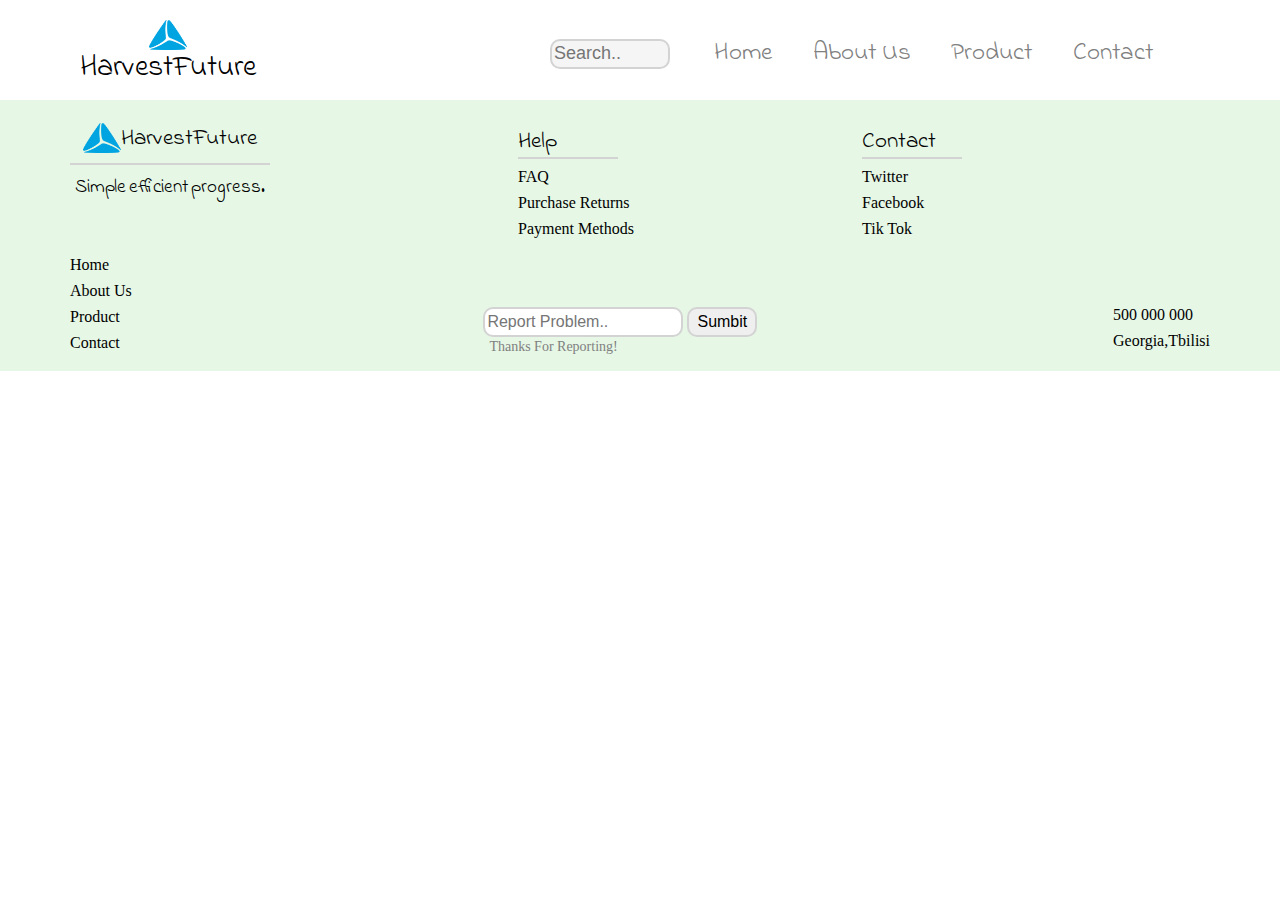
==== aboutUs.html @ fa1aed4d "Almost finished home page" ====
<!DOCTYPE html>
<html lang="en">
<head>
    <meta charset="UTF-8">
    <meta name="viewport" content="width=device-width, initial-scale=1.0">
    <link rel="preconnect" href="https://fonts.googleapis.com">
    <link rel="preconnect" href="https://fonts.gstatic.com" crossorigin>
    <link href="https://fonts.googleapis.com/css2?family=Griffy&family=Indie+Flower&display=swap" rel="stylesheet">
    <script src="https://kit.fontawesome.com/22f4843c6d.js" crossorigin="anonymous"></script>
    <link rel="stylesheet" href="css/global.css">
    <link rel="icon" type="image/x-icon" href="img/tbc.png">
    <title>Harvest Future</title>
</head>
<body>
    <header>
        <div class="header-Rec">
            <div class="nav-Bar container">
                <div class="logo">
                    <a href="https://www.tbceducation.ge/">
                        <img class="tbc-Logo" src="img/tbc.png" alt="">
                    </a>
                    <h1>HarvestFuture</h1>
                </div>
                
                <nav class="nav-Search">
                    <div>
                        <input type="text" placeholder="Search..">
                        <i class="fa-solid fa-magnifying-glass"></i>          
                    </div>
                    <a class="page-link" href="index.html"><h2>Home</h2></a>
                    <a class="page-link" href="aboutUs.html"><h2>About Us</h2></a>
                    <a class="page-link" href="product.html"><h2>Product</h2></a>
                    <a class="page-link" href="contact.html"><h2>Contact</h2></a>
                    <img class="solid-Bars" src="img/bars-solid.svg" alt="">
                    <div class="right-Icons">
                        <a href="login.html"><i class="fa-solid fa-user"></i></a>
                        <a href="cart.html"><i class="fa-solid fa-cart-shopping"></i></a>
                    </div>
                </nav>
            </div>
        </div>
    </header>
    <footer class="footer-Rectangle">
        <div class="container footer-Text">
            <div class="section1">
                <div class="footer-Logo">
                    <img src="img/tbc.png" alt="">
                    <h3>HarvestFuture</h3>
                    <div class="hl"></div>
                    <h4>Simple efficient progress.</h4>
                </div>
                <div class="footer-Help-Contact">
                    <h3>Help</h3>
                    <div class="hl2"></div>
                    <h5>FAQ</h5>
                    <h5>Purchase Returns</h5>
                    <h5>Payment Methods</h5>
                </div>
                <div class="footer-Help-Contact">
                    <h3>Contact</h3>
                    <div class="hl2"></div>
                    <h5>Twitter</h5>
                    <h5>Facebook</h5>
                    <h5>Tik Tok</h5>
                </div>
                <div class="social-Platforms">
                    <a href="https://twitter.com/"><i class="fa-brands fa-twitter"></i></a>
                    <a href="https://www.facebook.com/"><i class="fa-brands fa-facebook"></i></a>
                    <a href="https://www.tiktok.com/en/"><i class="fa-brands fa-tiktok"></i></a>
                </div>
            </div>
            <div class="nav-Report">
                <div class="footer-Nav">
                    <a href="index.html">Home</a>
                    <a href="aboutUs.html">About Us</a>
                    <a href="product.html">Product</a>
                    <a href="contact.html">Contact</a>
                </div>
                <div class="report">
                    <input type="text" placeholder="Report Problem..">
                    <button>Sumbit</button>
                    <h6>Thanks For Reporting!</h6>
                </div>
                <div class="contact">
                    <div class="contact-i">
                        <i class="fa-solid fa-phone"></i>
                        <p>500 000 000</p>
                    </div>       
                    <div class="contact-i">
                        <i class="fa-solid fa-location-dot"></i>
                        <p>Georgia,Tbilisi</p>
                    </div>       
                </div>
            </div>
        </div>
    </footer>
</body>
</html>
---- css/global.css ----
html, body, div, span, applet, object, iframe,
h1, h2, h3, h4, h5, h6, p, blockquote, pre,
a, abbr, acronym, address, big, cite, code,
del, dfn, em, img, ins, kbd, q, s, samp,
small, strike, strong, sub, sup, tt, var,
b, u, i, center,
dl, dt, dd, ol, ul, li,
fieldset, form, label, legend,
table, caption, tbody, tfoot, thead, tr, th, td,
article, aside, canvas, details, embed,
figure, figcaption, footer, header, hgroup,
menu, nav, output, ruby, section, summary,
time, mark, audio, video {
  margin: 0;
  padding: 0;
  border: 0;
  font-size: 100%;
  font: inherit;
  vertical-align: baseline;
}

/* HTML5 display-role reset for older browsers */
article, aside, details, figcaption, figure,
footer, header, hgroup, menu, nav, section {
  display: block;
}

body {
  line-height: 1;
}

ol, ul, li {
  list-style: none;
}

blockquote, q {
  quotes: none;
}

blockquote:before, blockquote:after,
q:before, q:after {
  content: "";
  content: none;
}

table {
  border-collapse: collapse;
  border-spacing: 0;
}

a {
  text-decoration: none;
}

* {
  box-sizing: border-box;
}

.container {
  max-width: 1200px;
  width: 100%;
  margin: 0 auto;
}

.header-Rec {
  height: 100px;
  width: 100%;
  display: flex;
  align-items: center;
}
.header-Rec .nav-Bar {
  display: flex;
  justify-content: space-between;
}
.header-Rec .nav-Bar .logo {
  display: flex;
  flex-direction: column;
  display: flex;
  align-items: center;
  margin: 0 15px 0 40px;
  height: 60px;
}
.header-Rec .nav-Bar .logo .tbc-Logo {
  width: 38px;
  height: 30px;
}
.header-Rec .nav-Bar .logo h1 {
  font-family: "indie flower";
  font-size: 30px;
  color: black;
}
.header-Rec .nav-Bar .nav-Search {
  margin: 0 40px 0 15px;
  margin-top: 7px;
  right: 0;
  display: flex;
  align-items: center;
  width: 650px;
  justify-content: space-between;
}
.header-Rec .nav-Bar .nav-Search input {
  resize: none;
  height: 30px;
  border-radius: 10px;
  width: 120px;
  font-size: 18px;
  background-color: whitesmoke;
  border: 2px solid lightgray;
}
.header-Rec .nav-Bar .nav-Search i {
  margin-left: 3px;
  color: black;
}
.header-Rec .nav-Bar .nav-Search .fa-magnifying-glass {
  color: gray;
  cursor: pointer;
}
.header-Rec .nav-Bar .nav-Search h2 {
  font-size: 25px;
  font-family: "indie flower";
  color: gray;
}
.header-Rec .nav-Bar .nav-Search .solid-Bars {
  width: 18px;
  height: 21px;
  margin: 10px;
  cursor: pointer;
  display: none;
}

.b-Img {
  position: relative;
  text-align: center;
  color: white;
  margin-bottom: 70px;
}
.b-Img .big-Img1 {
  width: 100%;
  height: 66%;
}
.b-Img h1 {
  visibility: hidden;
  position: absolute;
  font-weight: 700;
  opacity: 0;
  top: 50%;
  left: 50%;
  transform: translate(-50%, -50%);
  font-family: "indie flower";
  font-size: 40px;
  transition: visibility 0.5s, opacity 0.5s linear;
}
.b-Img .b-p {
  position: absolute;
  font-size: 30px;
  font-family: "indie flower";
  top: 50%;
  left: 50%;
  transform: translate(-50%, -50%);
  font-weight: 700;
}
.b-Img .b-h4 {
  top: 90%;
  left: 80%;
  transform: translate(-50%, -50%);
  position: absolute;
  font-family: "indie flower";
}

.b-Img:hover h1 {
  visibility: visible;
  opacity: 1;
}

.below-b-Img {
  display: flex;
  align-items: center;
  justify-content: center;
  margin-bottom: 70px;
}
.below-b-Img p {
  margin: 0 10px 0 10px;
  font-family: "indie flower";
  font-size: 24px;
  color: gray;
  font-weight: 700;
}
.below-b-Img .hl3 {
  width: 30%;
  height: 2px;
  background-color: lightgray;
}

.card-Sec {
  display: flex;
  justify-content: space-between;
  width: 75%;
  margin-bottom: 30px;
}
.card-Sec .card {
  display: flex;
  align-items: center;
  justify-content: center;
  flex-direction: column;
}
.card-Sec .card .sell1 {
  width: 200px;
  height: 200px;
  margin-bottom: 20px;
  border: 1px rgb(230, 224, 224) solid;
  border-radius: 5px;
  opacity: 0.7;
}
.card-Sec .card .sell1:hover {
  opacity: 1;
  zoom: 101%;
}
.card-Sec .card .n-p {
  height: 25px;
  width: auto;
  background-color: rgb(233, 231, 231);
  border-radius: 10px;
  margin-bottom: 10px;
}
.card-Sec .card .n-p h4 {
  padding: 4px 5px 10px 5px;
}
.card-Sec .card button {
  font-family: "Kameron", serif;
  margin-bottom: 10px;
  opacity: 0.7;
  border: none;
  background-color: lightgrey;
  border-radius: 3px;
  cursor: pointer;
}
.card-Sec .card button:hover {
  opacity: 0.9;
}

.footer-Rectangle {
  width: 100%;
  min-height: 250px;
  background-color: #e6f7e6;
}
.footer-Rectangle .footer-Text {
  padding: 20px 30px 0 30px;
}
.footer-Rectangle .footer-Text .section1 {
  display: flex;
  justify-content: space-between;
  flex-wrap: wrap;
}
.footer-Rectangle .footer-Text .section1 .footer-Logo {
  display: flex;
  align-items: center;
  width: 200px;
  flex-wrap: wrap;
  justify-content: center;
  height: 80px;
  margin-right: 20px;
}
.footer-Rectangle .footer-Text .section1 .footer-Logo img {
  width: 38px;
  height: 30px;
}
.footer-Rectangle .footer-Text .section1 .footer-Logo .hl {
  width: 200px;
  height: 2px;
  margin-top: 4px;
  background-color: lightgray;
}
.footer-Rectangle .footer-Text .section1 .footer-Logo h3 {
  font-family: "indie flower";
  font-size: 23px;
  color: black;
}
.footer-Rectangle .footer-Text .section1 .footer-Logo h4 {
  font-family: "indie flower";
  font-size: 19px;
  word-spacing: -2px;
  color: black;
  font-weight: 500;
  margin-top: 6px;
}
.footer-Rectangle .footer-Text .section1 .footer-Help-Contact {
  padding-top: 10px;
  height: 117px;
  display: flex;
  flex-direction: column;
}
.footer-Rectangle .footer-Text .section1 .footer-Help-Contact h3 {
  font-family: "indie flower";
  font-size: 23px;
}
.footer-Rectangle .footer-Text .section1 .footer-Help-Contact .hl2 {
  width: 100px;
  height: 2px;
  margin-top: 4px;
  background-color: lightgray;
}
.footer-Rectangle .footer-Text .section1 .footer-Help-Contact h5 {
  margin-top: 10px;
}
.footer-Rectangle .footer-Text .section1 .social-Platforms {
  margin: 10px;
  font-size: 22px;
}
.footer-Rectangle .footer-Text .section1 .social-Platforms a {
  color: black;
}
.footer-Rectangle .footer-Text .nav-Report {
  display: flex;
  justify-content: space-between;
  flex-wrap: wrap;
  padding-bottom: 10px;
  margin-top: 20px;
}
.footer-Rectangle .footer-Text .nav-Report .footer-Nav {
  display: flex;
  flex-direction: column;
}
.footer-Rectangle .footer-Text .nav-Report .footer-Nav a {
  color: black;
  margin-bottom: 10px;
}
.footer-Rectangle .footer-Text .nav-Report .report {
  bottom: 6px;
  margin-top: 50px;
  width: 274px;
}
.footer-Rectangle .footer-Text .nav-Report .report input {
  border-radius: 10px;
  height: 30px;
  width: 200px;
  bottom: 0;
  border: 2px solid lightgray;
  font-size: 16px;
}
.footer-Rectangle .footer-Text .nav-Report .report button {
  border-radius: 10px;
  width: 70px;
  height: 30px;
  border: 2px solid lightgray;
  font-size: 16px;
  cursor: pointer;
}
.footer-Rectangle .footer-Text .nav-Report .report h6 {
  margin-top: 3px;
  font-family: "Kameron", serif;
  font-size: 14px;
  margin-left: 6px;
  color: gray;
}
.footer-Rectangle .footer-Text .nav-Report .contact {
  margin-top: 40px;
}
.footer-Rectangle .footer-Text .nav-Report .contact .contact-i {
  display: flex;
  margin-top: 10px;
}
.footer-Rectangle .footer-Text .nav-Report .contact .contact-i i {
  margin-right: 4px;
}

@media only screen and (max-width: 850px) {
  .header-Rec .nav-Bar .nav-Search {
    justify-content: flex-end;
  }
  .header-Rec .nav-Bar .nav-Search .page-link {
    display: none;
  }
  .header-Rec .nav-Bar .nav-Search .right-Icons {
    display: none;
  }
  .header-Rec .nav-Bar .nav-Search .solid-Bars {
    display: block;
  }
  .card-Sec {
    width: 95%;
  }
}
@media only screen and (max-width: 650px) {
  .below-b-Img p {
    font-size: 19px;
  }
  .card-Sec {
    flex-direction: column;
  }
  .b-Img .b-p {
    font-size: 25px;
  }
}
@media only screen and (max-width: 500px) {
  .header-Rec .nav-Bar .logo {
    margin: 0 10px 0 15px;
    width: auto;
  }
  .header-Rec .nav-Bar .logo h1 {
    font-size: 25px;
  }
  .header-Rec .nav-Bar .nav-Search {
    margin: 0 15px 0 10px;
  }
  .below-b-Img .hl3 {
    width: 20%;
  }
}
@media only screen and (max-width: 380px) {
  .header-Rec .nav-Bar {
    flex-wrap: wrap;
    justify-content: center;
  }
  .header-Rec .nav-Bar .nav-Search {
    width: auto;
  }
  .b-Img .b-p {
    font-size: 22px;
  }
}/*# sourceMappingURL=global.css.map */
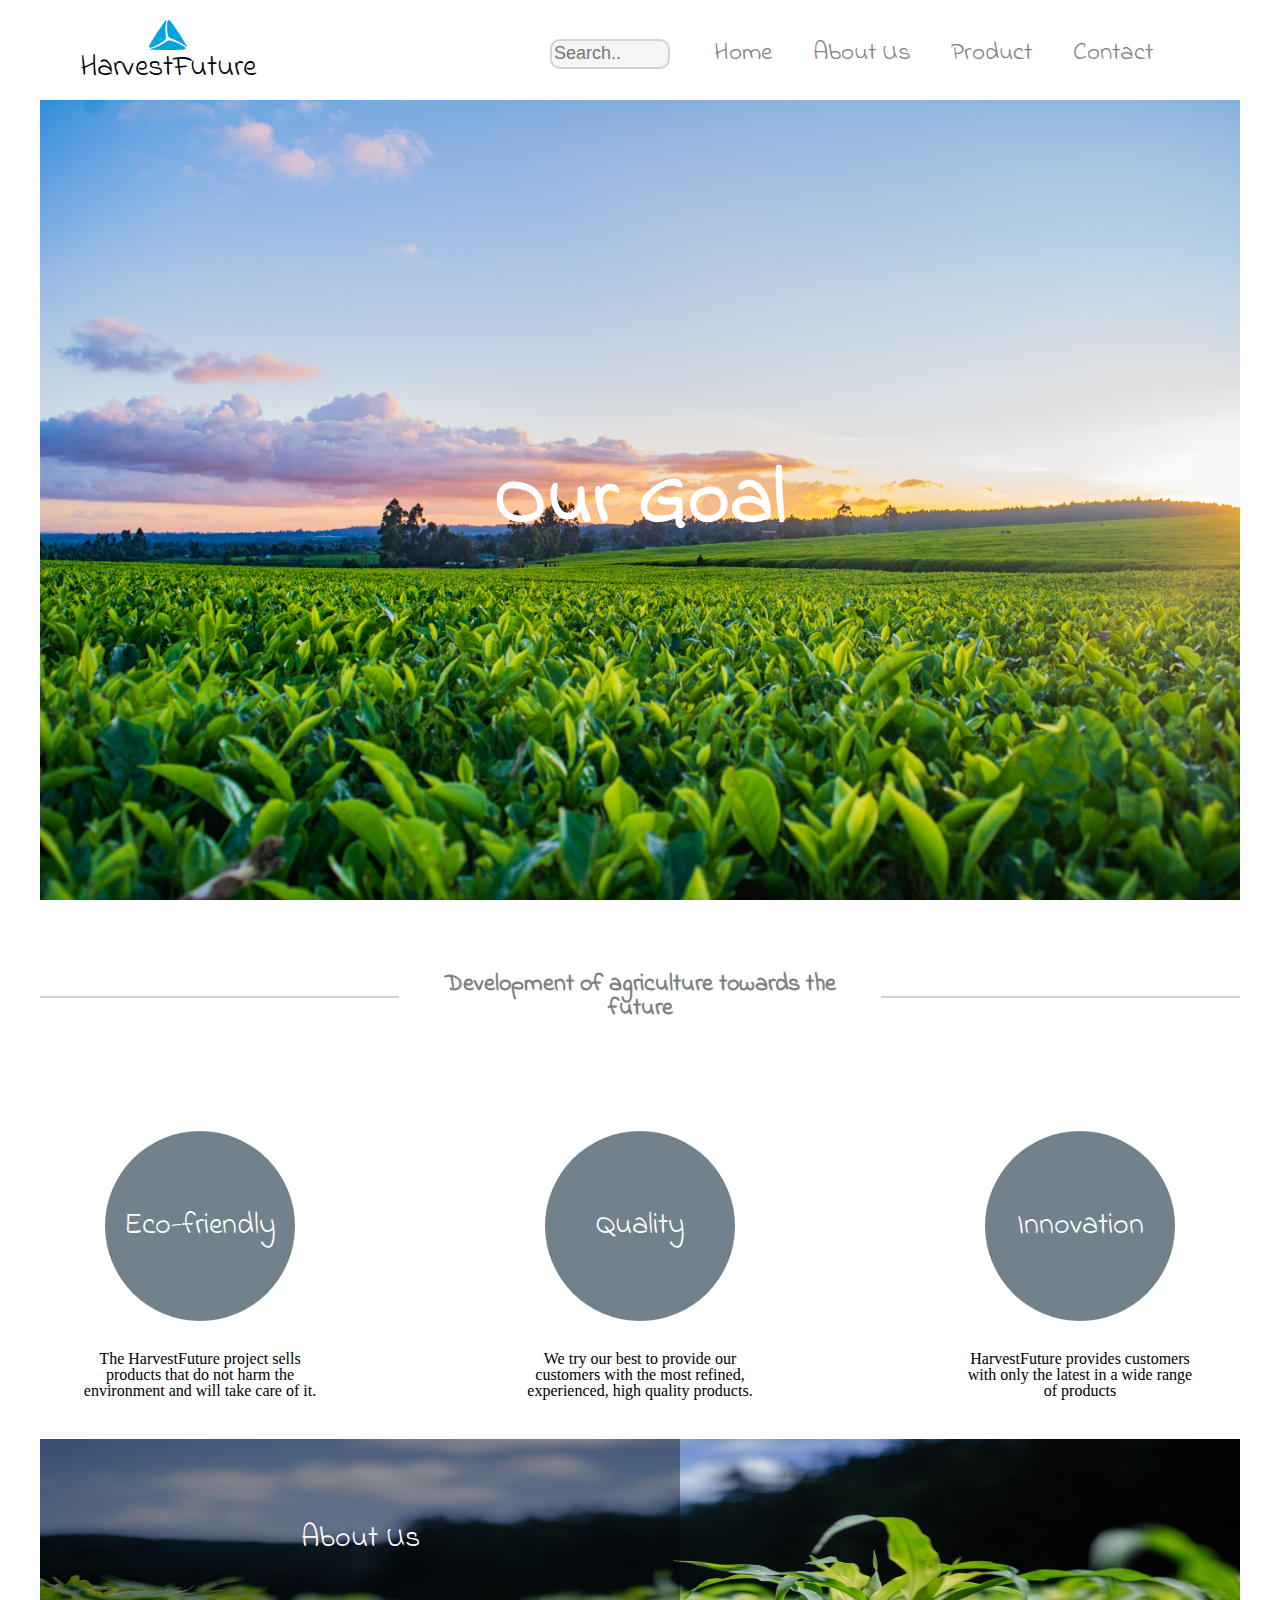
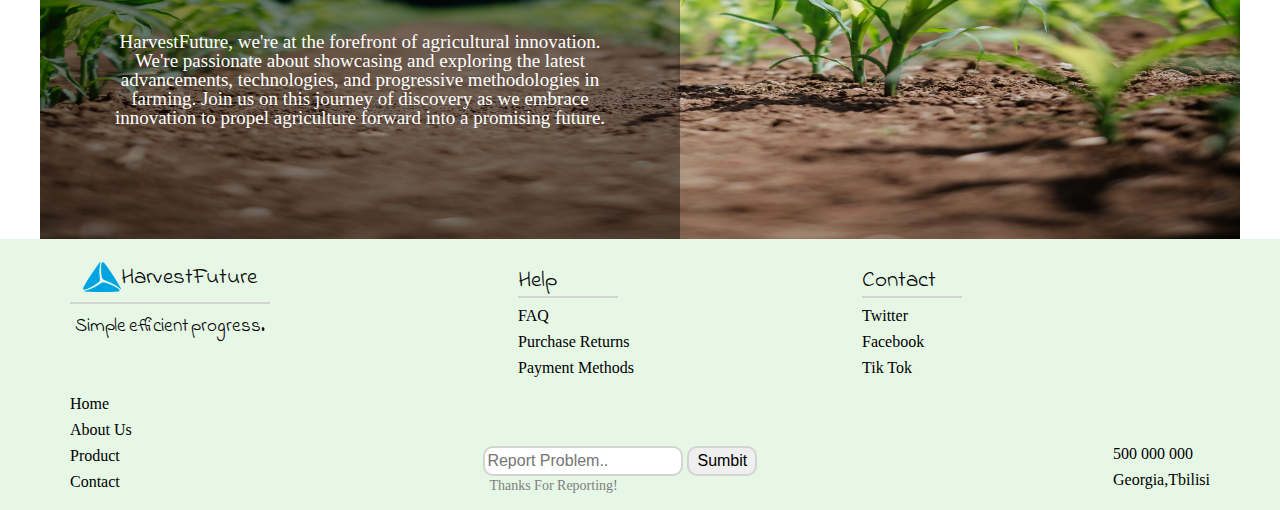
==== commit 4c29d16b: "Finished About Us page" ====
--- a/aboutUs.html
+++ b/aboutUs.html
@@ -40,6 +40,41 @@
             </div>
         </div>
     </header>
+    <div class="b-Img container">
+        <img class="big-Img1" src="img/bigImage3.jpg" alt="">
+        <h2>Our Goal</h2>
+    </div>
+    <div class="below-b-Img container">
+        <div class="hl3"></div>
+        <p>Development of agriculture towards the future</p>
+        <div class="hl3"></div>
+    </div>
+    <div class="three-Ball container">
+        <div class="ball-Text">
+            <div class="ball"><h2>Eco-friendly</h2></div>
+            <p>The HarvestFuture project sells products that do not harm the environment and will take care of it.</p>
+        </div>
+        <div class="ball-Text">
+            <div class="ball"><h2>Quality</h2></div>
+            <p>We try our best to provide our customers with the most refined, experienced, high quality products.</p>
+        </div>
+        <div class="ball-Text">
+            <div class="ball"><h2>Innovation</h2></div>
+            <p>HarvestFuture provides customers with only the latest in a wide range of products</p>
+        </div>
+    </div>
+    <div class="about-Us container">
+        <img src="img/imgAboutUs.jpg" alt="">
+        <div class="about-Text">
+            <div class="half-Rec"></div>
+            <h1>About Us</h1>
+            <p>HarvestFuture, we're at the forefront of agricultural innovation. 
+                We're passionate about showcasing and exploring the latest advancements, 
+                technologies, and progressive methodologies in farming. Join us on this journey of 
+                discovery as we embrace innovation to propel agriculture forward into a promising future.
+            </p>
+        </div>
+    </div>
     <footer class="footer-Rectangle">
         <div class="container footer-Text">
             <div class="section1">
--- a/css/global.css
+++ b/css/global.css
@@ -56,6 +56,57 @@
   box-sizing: border-box;
 }
 
+/* Full-width input fields */
+.login-Form {
+  width: auto;
+  padding: 40px;
+  /* Overwrite default styles of hr */
+  /* Set a style for the submit button */
+  /* Add a blue text color to links */
+  /* Set a grey background color and center the text of the "sign in" section */
+}
+.login-Form h1 p {
+  font-family: "Kameron", serif;
+}
+.login-Form input[type=text], .login-Form input[type=password] {
+  width: 100%;
+  padding: 15px;
+  margin: 5px 0 22px 0;
+  display: inline-block;
+  border: none;
+  background: #f1f1f1;
+  border-radius: 10px;
+}
+.login-Form input[type=text]:focus, .login-Form input[type=password]:focus {
+  background-color: #ddd;
+  outline: none;
+}
+.login-Form hr {
+  border: 1px solid #f1f1f1;
+  margin-bottom: 25px;
+}
+.login-Form .registerbtn {
+  background-color: #04AA6D;
+  color: white;
+  padding: 16px 20px;
+  margin: 8px 0;
+  border: none;
+  cursor: pointer;
+  width: 100%;
+  opacity: 0.9;
+  border-radius: 10px;
+}
+.login-Form .registerbtn:hover {
+  opacity: 1;
+}
+.login-Form a {
+  color: dodgerblue;
+}
+.login-Form .signin {
+  background-color: #f1f1f1;
+  text-align: center;
+}
+
 .container {
   max-width: 1200px;
   width: 100%;
@@ -67,6 +118,7 @@
   width: 100%;
   display: flex;
   align-items: center;
+  background-color: white;
 }
 .header-Rec .nav-Bar {
   display: flex;
@@ -132,7 +184,6 @@
   position: relative;
   text-align: center;
   color: white;
-  margin-bottom: 70px;
 }
 .b-Img .big-Img1 {
   width: 100%;
@@ -150,6 +201,15 @@
   font-size: 40px;
   transition: visibility 0.5s, opacity 0.5s linear;
 }
+.b-Img h2 {
+  position: absolute;
+  font-weight: 700;
+  top: 50%;
+  left: 50%;
+  transform: translate(-50%, -50%);
+  font-family: "indie flower";
+  font-size: 80px;
+}
 .b-Img .b-p {
   position: absolute;
   font-size: 30px;
@@ -176,7 +236,8 @@
   display: flex;
   align-items: center;
   justify-content: center;
-  margin-bottom: 70px;
+  text-align: center;
+  padding: 70px 0 70px 0;
 }
 .below-b-Img p {
   margin: 0 10px 0 10px;
@@ -189,6 +250,40 @@
   width: 30%;
   height: 2px;
   background-color: lightgray;
+}
+
+.three-Ball {
+  display: flex;
+  flex-wrap: wrap;
+  justify-content: space-between;
+  padding: 20px;
+}
+.three-Ball .ball-Text {
+  max-width: 280px;
+  display: flex;
+  align-items: center;
+  flex-direction: column;
+  padding: 20px;
+}
+.three-Ball .ball-Text .ball {
+  display: flex;
+  align-items: center;
+  justify-content: center;
+  width: 190px;
+  height: 190px;
+  background-color: #72828d;
+  border-radius: 50%;
+}
+.three-Ball .ball-Text .ball h2 {
+  font-family: "indie flower";
+  color: white;
+  font-size: 30px;
+}
+.three-Ball .ball-Text p {
+  margin-top: 30px;
+  text-align: center;
+  font-family: "Kameron", serif;
+  color: black;
 }
 
 .card-Sec {
@@ -209,7 +304,7 @@
   margin-bottom: 20px;
   border: 1px rgb(230, 224, 224) solid;
   border-radius: 5px;
-  opacity: 0.7;
+  opacity: 0.8;
 }
 .card-Sec .card .sell1:hover {
   opacity: 1;
@@ -238,6 +333,48 @@
   opacity: 0.9;
 }
 
+.about-Us {
+  width: 100%;
+  height: 400px;
+  display: flex;
+}
+.about-Us img {
+  width: 100%;
+  height: 400px;
+}
+.about-Us .about-Text {
+  width: 50%;
+  height: 400px;
+  position: absolute;
+}
+.about-Us .about-Text .half-Rec {
+  position: absolute;
+  width: 100%;
+  height: 400px;
+  background-color: black;
+  opacity: 0.4;
+}
+.about-Us .about-Text h1 {
+  font-family: "indie flower";
+  font-size: 30px;
+  color: white;
+  position: absolute;
+  top: 25%;
+  left: 50%;
+  transform: translate(-50%, -50%);
+}
+.about-Us .about-Text p {
+  font-size: 19px;
+  font-family: "Kameron", serif;
+  color: white;
+  text-align: center;
+  width: 80%;
+  position: absolute;
+  top: 60%;
+  left: 50%;
+  transform: translate(-50%, -50%);
+}
+
 .footer-Rectangle {
   width: 100%;
   min-height: 250px;
@@ -248,8 +385,8 @@
 }
 .footer-Rectangle .footer-Text .section1 {
   display: flex;
+  flex-wrap: wrap;
   justify-content: space-between;
-  flex-wrap: wrap;
 }
 .footer-Rectangle .footer-Text .section1 .footer-Logo {
   display: flex;
@@ -311,8 +448,8 @@
 }
 .footer-Rectangle .footer-Text .nav-Report {
   display: flex;
+  flex-wrap: wrap;
   justify-content: space-between;
-  flex-wrap: wrap;
   padding-bottom: 10px;
   margin-top: 20px;
 }
@@ -363,6 +500,11 @@
   margin-right: 4px;
 }
 
+@media only screen and (max-width: 880px) {
+  .three-Ball {
+    justify-content: center;
+  }
+}
 @media only screen and (max-width: 850px) {
   .header-Rec .nav-Bar .nav-Search {
     justify-content: flex-end;
@@ -389,6 +531,15 @@
   }
   .b-Img .b-p {
     font-size: 25px;
+  }
+  .three-Ball {
+    flex-direction: column;
+    display: flex;
+    align-items: center;
+    justify-content: center;
+  }
+  .about-Us .about-Text p {
+    width: 90%;
   }
 }
 @media only screen and (max-width: 500px) {
@@ -405,6 +556,12 @@
   .below-b-Img .hl3 {
     width: 20%;
   }
+  .about-Us .about-Text h1 {
+    top: 15%;
+  }
+  .about-Us .about-Text p {
+    font-size: 15px;
+  }
 }
 @media only screen and (max-width: 380px) {
   .header-Rec .nav-Bar {
